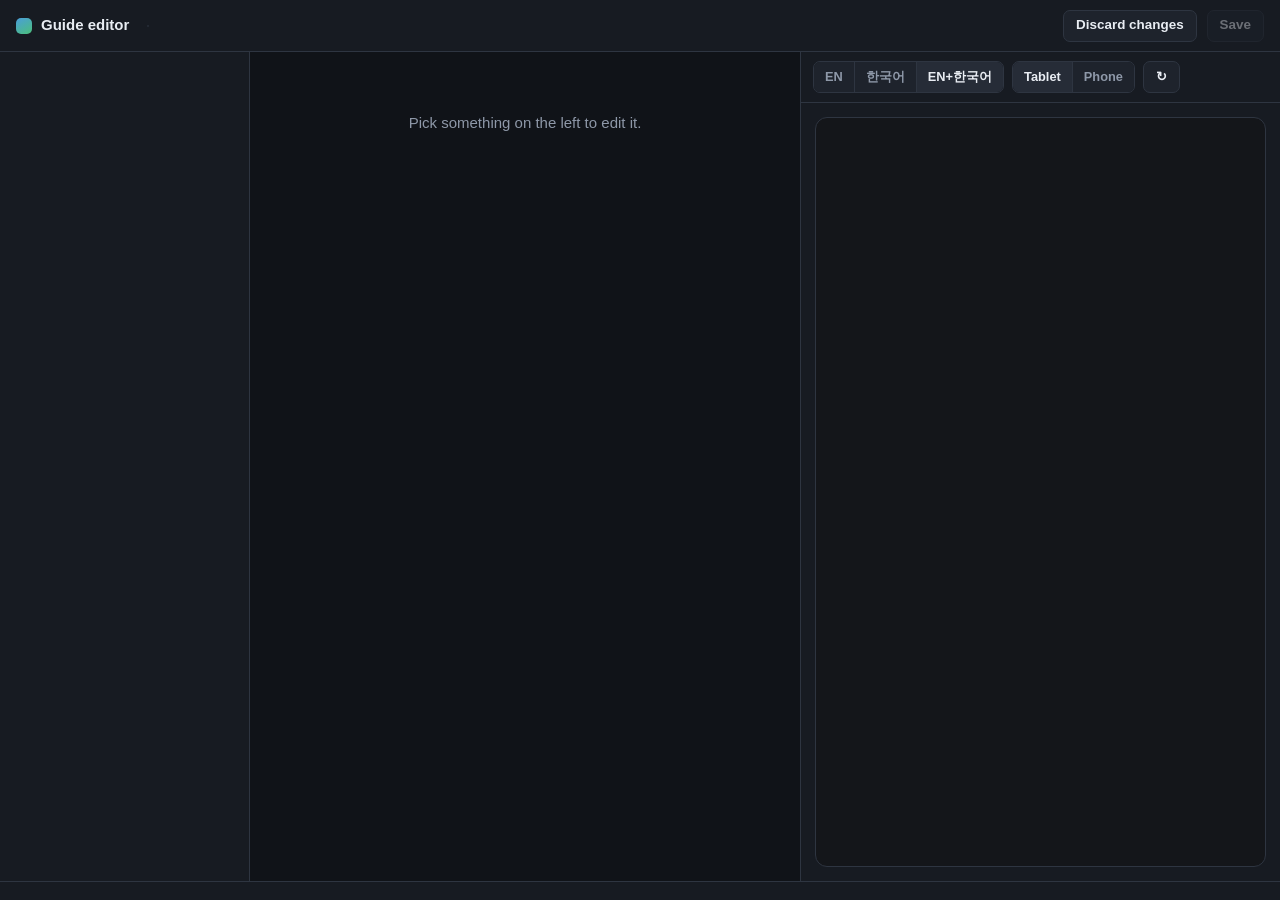
==== editor/index.html @ dc52699d "Give Media and Livestream an equipment page, and an editor to write it Two stations had no console a" ====
<!doctype html>
<html lang="en">
<head>
<meta charset="utf-8">
<meta name="viewport" content="width=device-width, initial-scale=1">
<title>MixerM8 — Guide editor</title>
<link rel="stylesheet" href="editor.css">
</head>
<body>

<header class="bar">
  <div class="brand"><span class="mark" aria-hidden="true"></span> Guide editor</div>

  <div class="bar-mid">
    <div class="seg" id="target" role="group" aria-label="Where a save goes"></div>
    <span class="dest" id="dest"></span>
  </div>

  <div class="bar-right">
    <span class="count" id="dirty"></span>
    <button class="btn" id="revert" type="button">Discard changes</button>
    <button class="btn primary" id="save" type="button" disabled>Save</button>
  </div>
</header>

<main class="cols">
  <nav class="tree" id="tree" aria-label="Everything in the guide"></nav>

  <section class="form" id="form">
    <p class="empty">Pick something on the left to edit it.</p>
  </section>

  <aside class="preview">
    <div class="preview-bar">
      <div class="seg" id="lang" role="group" aria-label="Preview language"></div>
      <div class="seg" id="device" role="group" aria-label="Preview size"></div>
      <button class="btn" id="refresh" type="button" title="Reload the preview">↻</button>
    </div>
    <div class="screen" id="screen">
      <iframe id="frame" title="The tablet guide, with your unsaved edits"></iframe>
    </div>
  </aside>
</main>

<footer class="problems" id="problems"></footer>

<script src="editor.js"></script>
</body>
</html>
---- editor/editor.css ----
/* The editor is a desktop tool, not a tablet one: a laptop at a desk, with a
   mouse and a keyboard. So it breaks the app's rules on purpose -- smaller
   type, denser rows, three columns -- and keeps only the dark palette, because
   the preview beside it is dark and a white frame around it would lie about
   what the volunteer will see. */

:root {
  --bg: #101318;
  --panel: #171b22;
  --panel-2: #1e232c;
  --panel-3: #262c37;
  --line: #2e3541;
  --fg: #e9edf3;
  --muted: #8e98a8;

  --accent: #4a9eda;
  --good: #4bbf7b;
  --warn: #e8a33d;
  --bad: #e5564b;

  --bar: 52px;
  --radius: 9px;
}

* { box-sizing: border-box; }

body {
  margin: 0;
  height: 100vh;
  display: flex;
  flex-direction: column;
  background: var(--bg);
  color: var(--fg);
  font: 15px/1.5 -apple-system, BlinkMacSystemFont, "Segoe UI", Roboto,
        "Noto Sans KR", "Malgun Gothic", sans-serif;
}

/* ---------- top bar ---------- */
.bar {
  display: flex; align-items: center; gap: 18px;
  height: var(--bar); flex: none; padding: 0 16px;
  background: var(--panel); border-bottom: 1px solid var(--line);
}
.brand { display: flex; align-items: center; gap: 9px; font-weight: 650; }
.mark {
  width: 16px; height: 16px; border-radius: 5px;
  background: linear-gradient(150deg, var(--accent), var(--good));
}
.bar-mid { display: flex; align-items: center; gap: 12px; min-width: 0; flex: 1; }
.bar-right { display: flex; align-items: center; gap: 10px; }

.dest {
  color: var(--muted); font-size: .78rem; font-family: ui-monospace, Menlo, monospace;
  overflow: hidden; text-overflow: ellipsis; white-space: nowrap;
}
.count { color: var(--warn); font-size: .8rem; font-weight: 600; }

/* ---------- buttons ---------- */
.btn {
  min-height: 32px; padding: 0 12px;
  background: var(--panel-2); color: var(--fg);
  border: 1px solid var(--line); border-radius: 7px;
  font: inherit; font-size: .84rem; font-weight: 600; cursor: pointer;
}
.btn:hover { background: var(--panel-3); }
.btn:disabled { opacity: .4; cursor: default; }
.btn.primary { background: var(--accent); border-color: var(--accent); color: #06121c; }
.btn.primary:disabled { background: var(--panel-2); border-color: var(--line); color: var(--fg); }
.btn.tiny { min-height: 26px; padding: 0 8px; font-size: .76rem; }
.btn.bad:hover { background: rgb(229 86 75 / .18); border-color: var(--bad); }

.seg { display: inline-flex; border: 1px solid var(--line); border-radius: 7px; overflow: hidden; }
.seg button {
  min-height: 30px; padding: 0 11px;
  background: var(--panel-2); color: var(--muted);
  border: none; border-right: 1px solid var(--line);
  font: inherit; font-size: .8rem; font-weight: 600; cursor: pointer;
}
.seg button:last-child { border-right: none; }
.seg button[aria-pressed="true"] { background: var(--panel-3); color: var(--fg); }
.seg button:disabled { opacity: .35; cursor: not-allowed; }

/* ---------- three columns ---------- */
.cols {
  flex: 1; min-height: 0;
  display: grid; grid-template-columns: 250px minmax(0, 1fr) minmax(340px, 480px);
}
.cols > * { min-height: 0; overflow: auto; }

/* ---------- the tree ---------- */
.tree { background: var(--panel); border-right: 1px solid var(--line); padding: 8px 0 24px; }
.tree .doc {
  padding: 12px 14px 4px; color: var(--muted);
  font-size: .7rem; font-weight: 700; letter-spacing: .1em; text-transform: uppercase;
}
.tree .sec {
  display: flex; align-items: center; justify-content: space-between;
  width: 100%; padding: 6px 14px;
  background: none; border: none; color: var(--fg);
  font: inherit; font-size: .86rem; font-weight: 600; text-align: left; cursor: pointer;
}
.tree .sec:hover { background: var(--panel-2); }
.tree .sec .n { color: var(--muted); font-size: .74rem; font-weight: 500; }
.tree .items { padding: 2px 0 6px; }
.tree .item {
  display: block; width: 100%; padding: 5px 14px 5px 26px;
  background: none; border: none; border-left: 2px solid transparent;
  color: var(--muted); font: inherit; font-size: .82rem;
  text-align: left; cursor: pointer;
  white-space: nowrap; overflow: hidden; text-overflow: ellipsis;
}
.tree .item:hover { background: var(--panel-2); color: var(--fg); }
.tree .item[aria-current="true"] {
  background: var(--panel-3); color: var(--fg); border-left-color: var(--accent);
}
.tree .item .flag { color: var(--warn); }

/* ---------- the form ---------- */
.form { padding: 20px 26px 60px; }
.form .empty { color: var(--muted); margin-top: 40px; text-align: center; }

.crumb { color: var(--muted); font-size: .76rem; letter-spacing: .06em; text-transform: uppercase; }
.form h1 { margin: 4px 0 16px; font-size: 1.25rem; letter-spacing: -.01em; }

.rowbar { display: flex; gap: 8px; margin-bottom: 18px; flex-wrap: wrap; }

.field { margin-bottom: 16px; }
.field > label, .field .fname {
  display: block; margin-bottom: 5px;
  color: var(--muted); font-size: .76rem; font-weight: 700;
  letter-spacing: .07em; text-transform: uppercase;
}
.field .hint { text-transform: none; letter-spacing: 0; font-weight: 500; color: var(--muted); }

.pair { display: grid; grid-template-columns: 1fr 1fr; gap: 10px; }
.lang-in { display: flex; flex-direction: column; gap: 4px; }
.lang-in .tag { color: var(--muted); font-size: .7rem; font-weight: 700; letter-spacing: .08em; }

textarea, input[type="text"], select {
  width: 100%; padding: 9px 11px; resize: vertical;
  background: var(--panel); color: var(--fg);
  border: 1px solid var(--line); border-radius: 7px;
  font: inherit; font-size: .9rem; line-height: 1.5;
}
textarea { min-height: 62px; overflow: hidden; }
textarea:focus, input:focus, select:focus { outline: 2px solid var(--accent); outline-offset: -1px; }
select { height: 36px; padding: 0 10px; }

/* A field holding an unfilled blank is worth seeing from across the form. */
textarea.has-blank { border-color: var(--warn); }

.field.optional > .fname { display: flex; align-items: center; gap: 8px; }

.steps { display: grid; gap: 10px; }
.step-row { display: grid; grid-template-columns: 26px minmax(0, 1fr) auto; gap: 8px; align-items: start; }
.step-row .num {
  margin-top: 8px; color: var(--muted);
  font-size: .78rem; font-weight: 700; text-align: right;
}
.step-row .ops { display: flex; flex-direction: column; gap: 4px; }

.sub {
  margin: 6px 0 0; padding: 12px 14px;
  background: var(--panel); border: 1px solid var(--line); border-radius: var(--radius);
}

/* ---------- preview ---------- */
.preview {
  display: flex; flex-direction: column;
  background: var(--panel); border-left: 1px solid var(--line);
  overflow: hidden;
}
.preview-bar {
  display: flex; align-items: center; gap: 8px; flex: none;
  padding: 9px 12px; border-bottom: 1px solid var(--line);
}
.screen { flex: 1; min-height: 0; overflow: auto; display: flex; justify-content: center; padding: 14px; }
#frame {
  width: 100%; max-width: 100%; height: 100%; min-height: 620px;
  background: #14161a; border: 1px solid var(--line); border-radius: 12px;
}
#frame.narrow { width: 390px; flex: none; }

/* ---------- the rules bar ---------- */
.problems {
  flex: none; max-height: 148px; overflow: auto;
  padding: 9px 16px;
  background: var(--panel); border-top: 1px solid var(--line);
  color: var(--good); font-size: .8rem;
}
.problems.bad { color: var(--warn); }
.problems b { display: block; margin-bottom: 4px; }
.problems ul { margin: 0; padding-left: 18px; }
.problems li { font-family: ui-monospace, Menlo, monospace; font-size: .76rem; }

/* ---------- git ---------- */
.git { margin-top: 26px; padding-top: 18px; border-top: 1px solid var(--line); }
.git h2 { margin: 0 0 8px; font-size: .78rem; letter-spacing: .08em; text-transform: uppercase; color: var(--muted); }
.git p { margin: 0 0 10px; color: var(--muted); font-size: .84rem; }
.git pre {
  margin: 0; padding: 11px 13px; overflow-x: auto;
  background: var(--bg); border: 1px solid var(--line); border-radius: 7px;
  font-family: ui-monospace, Menlo, monospace; font-size: .78rem; color: var(--fg);
}
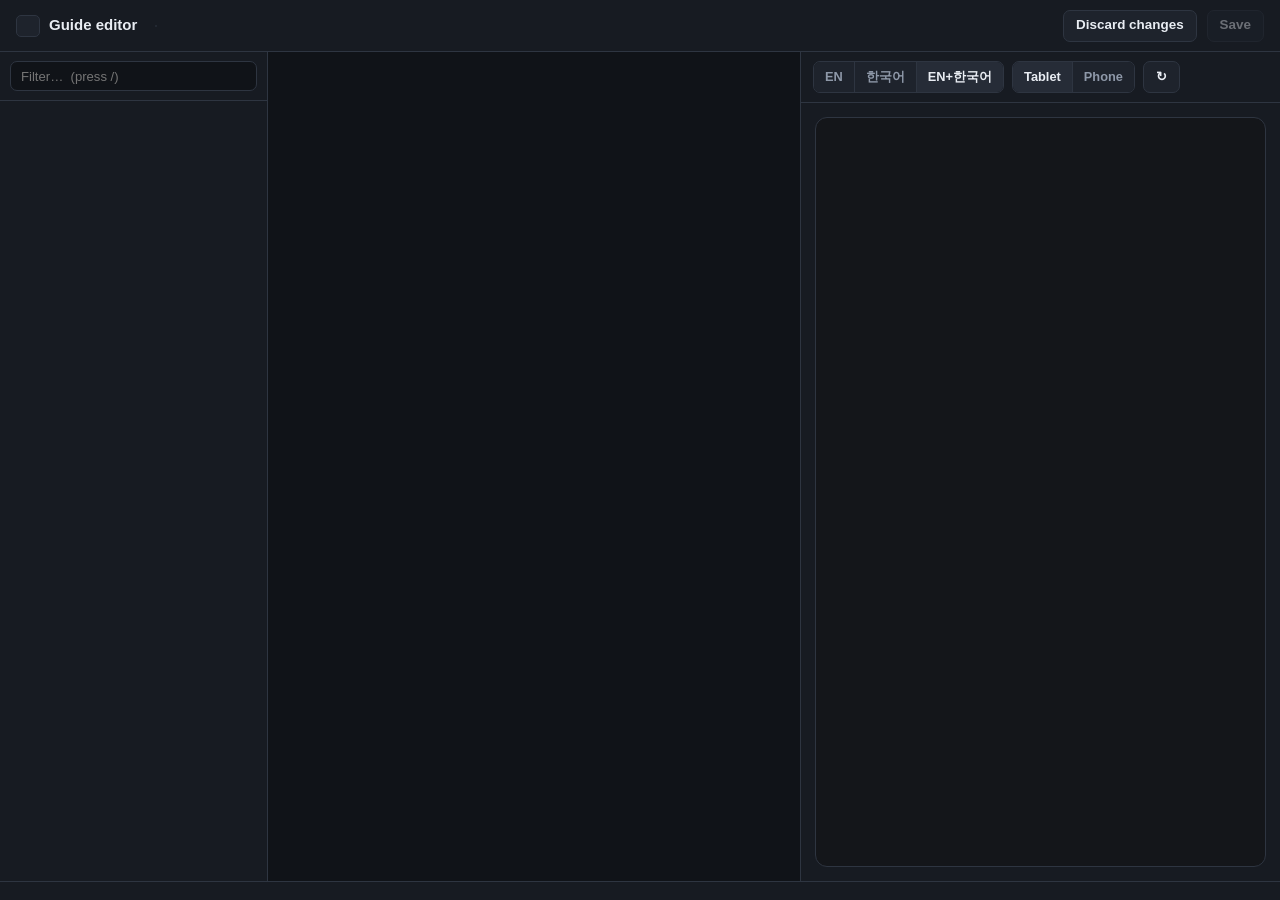
==== commit 2633bf4e: "Make pages a thing you can add, name, order and hide Toggling a layer on used to declare a tab whose" ====
--- a/editor/index.html
+++ b/editor/index.html
@@ -24,11 +24,14 @@
 </header>
 
 <main class="cols">
-  <nav class="tree" id="tree" aria-label="Everything in the guide"></nav>
+  <nav class="tree-col" aria-label="Everything in the guide">
+    <div class="filterbox">
+      <input id="filter" type="search" placeholder="Filter…  (press /)" aria-label="Filter">
+    </div>
+    <div class="tree" id="tree"></div>
+  </nav>
 
-  <section class="form" id="form">
-    <p class="empty">Pick something on the left to edit it.</p>
-  </section>
+  <section class="form" id="form"></section>
 
   <aside class="preview">
     <div class="preview-bar">
@@ -36,13 +39,18 @@
       <div class="seg" id="device" role="group" aria-label="Preview size"></div>
       <button class="btn" id="refresh" type="button" title="Reload the preview">↻</button>
     </div>
-    <div class="screen" id="screen">
+    <p class="nopreview" id="nopreview" hidden>
+      This page has no tab yet — it is hidden, or there is nothing in it.
+      The preview is showing the station's front page instead.
+    </p>
+    <div class="screen">
       <iframe id="frame" title="The tablet guide, with your unsaved edits"></iframe>
     </div>
   </aside>
 </main>
 
 <footer class="problems" id="problems"></footer>
+<div class="toast" id="toast" role="status" aria-live="polite"></div>
 
 <script src="editor.js"></script>
 </body>
--- a/editor/editor.css
+++ b/editor/editor.css
@@ -83,12 +83,23 @@
 /* ---------- three columns ---------- */
 .cols {
   flex: 1; min-height: 0;
-  display: grid; grid-template-columns: 250px minmax(0, 1fr) minmax(340px, 480px);
+  display: grid; grid-template-columns: 268px minmax(0, 1fr) minmax(340px, 480px);
 }
 .cols > * { min-height: 0; overflow: auto; }
 
 /* ---------- the tree ---------- */
-.tree { background: var(--panel); border-right: 1px solid var(--line); padding: 8px 0 24px; }
+.tree-col {
+  display: flex; flex-direction: column; overflow: hidden;
+  background: var(--panel); border-right: 1px solid var(--line);
+}
+.filterbox { flex: none; padding: 9px 10px; border-bottom: 1px solid var(--line); }
+.filterbox input {
+  width: 100%; height: 30px; padding: 0 10px;
+  background: var(--bg); color: var(--fg);
+  border: 1px solid var(--line); border-radius: 7px;
+  font: inherit; font-size: .82rem;
+}
+.tree { flex: 1; overflow: auto; padding: 8px 0 24px; }
 .tree .doc {
   padding: 12px 14px 4px; color: var(--muted);
   font-size: .7rem; font-weight: 700; letter-spacing: .1em; text-transform: uppercase;
@@ -202,3 +213,88 @@
   background: var(--bg); border: 1px solid var(--line); border-radius: 7px;
   font-family: ui-monospace, Menlo, monospace; font-size: .78rem; color: var(--fg);
 }
+
+
+/* ---------- pages in the tree ---------- */
+.tree .doc { display: flex; align-items: center; gap: 7px; }
+.tree .doc .dot {
+  width: 6px; height: 6px; border-radius: 50%; background: var(--warn);
+}
+.tree .sec { gap: 7px; }
+.tree .secname { flex: 1; overflow: hidden; text-overflow: ellipsis; white-space: nowrap; }
+.tree .sec.ispage { padding-left: 14px; }
+.tree .sec[aria-expanded="true"] { background: var(--panel-2); }
+.tree .kind {
+  color: var(--muted); font-size: .65rem; font-weight: 700;
+  letter-spacing: .06em; text-transform: uppercase; opacity: .75;
+}
+.tree .tag {
+  padding: 1px 6px; border-radius: 999px;
+  background: var(--panel-3); color: var(--muted);
+  font-size: .63rem; font-weight: 700; letter-spacing: .04em; text-transform: uppercase;
+}
+.tree .tag.warn { background: rgb(232 163 61 / .16); color: var(--warn); }
+.tree .item.settings { color: var(--muted); font-style: italic; }
+.tree .addpage {
+  display: block; width: calc(100% - 20px); margin: 6px 10px 2px; padding: 6px;
+  background: none; color: var(--muted);
+  border: 1px dashed var(--line); border-radius: 7px;
+  font: inherit; font-size: .78rem; font-weight: 600; cursor: pointer;
+}
+.tree .addpage:hover { color: var(--fg); border-color: var(--accent); }
+
+/* ---------- form: emphasis controls ---------- */
+.welcome { margin: 60px auto 0; max-width: 420px; text-align: center; color: var(--muted); }
+.welcome h1 { color: var(--fg); font-size: 1.1rem; margin-bottom: 8px; }
+.hintline { margin: -8px 0 16px; color: var(--muted); font-size: .84rem; }
+.rowbar.tight { margin: 8px 0 0; }
+
+.langhead { display: flex; align-items: center; justify-content: space-between; gap: 8px; }
+.marks { display: flex; gap: 3px; }
+.mark {
+  min-width: 24px; height: 22px; padding: 0 5px;
+  background: var(--panel-2); color: var(--muted);
+  border: 1px solid var(--line); border-radius: 5px;
+  font: inherit; font-size: .72rem; line-height: 1; cursor: pointer;
+}
+.mark:hover { background: var(--panel-3); color: var(--fg); }
+
+.check { display: flex; align-items: center; gap: 9px; font-size: .86rem; color: var(--muted); }
+.check input { width: 16px; height: 16px; }
+
+/* ---------- pictures ---------- */
+.imgrow { display: flex; gap: 8px; align-items: center; }
+.imgrow select { flex: 1; }
+.upload { display: inline-flex; align-items: center; cursor: pointer; }
+.thumb { margin-top: 10px; }
+.thumb img {
+  max-width: 100%; max-height: 190px; border-radius: 8px;
+  border: 1px solid var(--line); background: var(--bg);
+}
+
+/* ---------- preview ---------- */
+.nopreview {
+  flex: none; margin: 0; padding: 10px 14px;
+  background: rgb(232 163 61 / .12); border-bottom: 1px solid rgb(232 163 61 / .3);
+  color: var(--warn); font-size: .8rem;
+}
+.nopreview[hidden] { display: none; }
+
+.git .muted { color: var(--muted); font-size: .78rem; }
+.git code {
+  padding: 1px 5px; border-radius: 4px; background: var(--bg);
+  font-family: ui-monospace, Menlo, monospace; font-size: .76rem;
+}
+
+/* ---------- toast ---------- */
+.toast {
+  position: fixed; left: 50%; bottom: 26px; transform: translate(-50%, 14px);
+  max-width: 60ch; padding: 10px 18px;
+  background: var(--panel-3); color: var(--fg);
+  border: 1px solid var(--line); border-radius: 999px;
+  font-size: .84rem; font-weight: 600;
+  opacity: 0; pointer-events: none; transition: opacity .16s, transform .16s;
+  z-index: 40;
+}
+.toast.show { opacity: 1; transform: translate(-50%, 0); }
+.toast.bad { border-color: var(--bad); color: #f3a49c; }
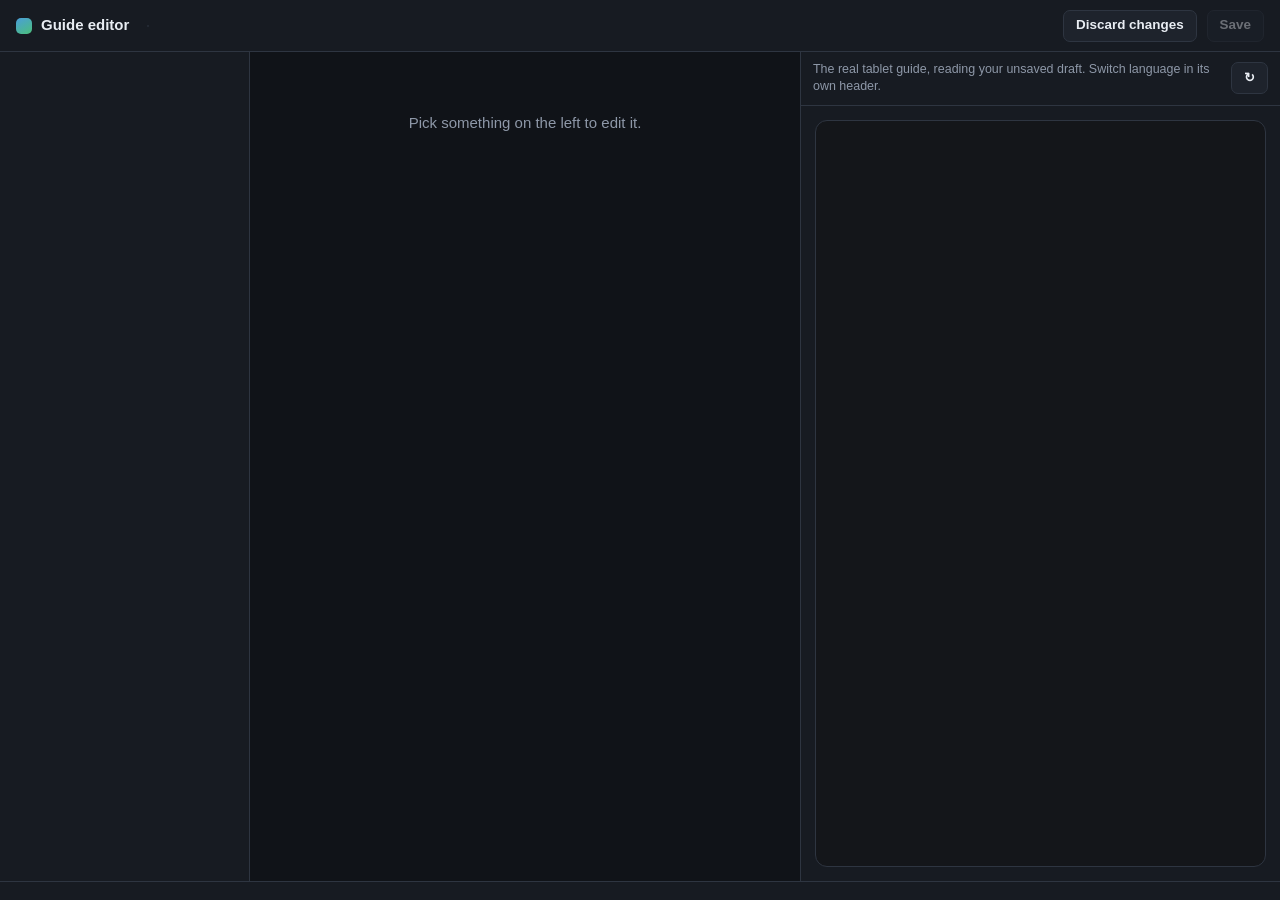
==== commit b7aef4ee: "Declare languages in content instead of hardcoding en/ko/both Which languages the guide offers was a" ====
--- a/editor/index.html
+++ b/editor/index.html
@@ -24,33 +24,25 @@
 </header>
 
 <main class="cols">
-  <nav class="tree-col" aria-label="Everything in the guide">
-    <div class="filterbox">
-      <input id="filter" type="search" placeholder="Filter…  (press /)" aria-label="Filter">
-    </div>
-    <div class="tree" id="tree"></div>
-  </nav>
+  <nav class="tree" id="tree" aria-label="Everything in the guide"></nav>
 
-  <section class="form" id="form"></section>
+  <section class="form" id="form">
+    <p class="empty">Pick something on the left to edit it.</p>
+  </section>
 
   <aside class="preview">
     <div class="preview-bar">
-      <div class="seg" id="lang" role="group" aria-label="Preview language"></div>
-      <div class="seg" id="device" role="group" aria-label="Preview size"></div>
+      <span class="preview-note">The real tablet guide, reading your unsaved
+        draft. Switch language in its own header.</span>
       <button class="btn" id="refresh" type="button" title="Reload the preview">↻</button>
     </div>
-    <p class="nopreview" id="nopreview" hidden>
-      This page has no tab yet — it is hidden, or there is nothing in it.
-      The preview is showing the station's front page instead.
-    </p>
-    <div class="screen">
+    <div class="screen" id="screen">
       <iframe id="frame" title="The tablet guide, with your unsaved edits"></iframe>
     </div>
   </aside>
 </main>
 
 <footer class="problems" id="problems"></footer>
-<div class="toast" id="toast" role="status" aria-live="polite"></div>
 
 <script src="editor.js"></script>
 </body>
--- a/editor/editor.css
+++ b/editor/editor.css
@@ -83,23 +83,12 @@
 /* ---------- three columns ---------- */
 .cols {
   flex: 1; min-height: 0;
-  display: grid; grid-template-columns: 268px minmax(0, 1fr) minmax(340px, 480px);
+  display: grid; grid-template-columns: 250px minmax(0, 1fr) minmax(340px, 480px);
 }
 .cols > * { min-height: 0; overflow: auto; }
 
 /* ---------- the tree ---------- */
-.tree-col {
-  display: flex; flex-direction: column; overflow: hidden;
-  background: var(--panel); border-right: 1px solid var(--line);
-}
-.filterbox { flex: none; padding: 9px 10px; border-bottom: 1px solid var(--line); }
-.filterbox input {
-  width: 100%; height: 30px; padding: 0 10px;
-  background: var(--bg); color: var(--fg);
-  border: 1px solid var(--line); border-radius: 7px;
-  font: inherit; font-size: .82rem;
-}
-.tree { flex: 1; overflow: auto; padding: 8px 0 24px; }
+.tree { background: var(--panel); border-right: 1px solid var(--line); padding: 8px 0 24px; }
 .tree .doc {
   padding: 12px 14px 4px; color: var(--muted);
   font-size: .7rem; font-weight: 700; letter-spacing: .1em; text-transform: uppercase;
@@ -143,7 +132,8 @@
 }
 .field .hint { text-transform: none; letter-spacing: 0; font-weight: 500; color: var(--muted); }
 
-.pair { display: grid; grid-template-columns: 1fr 1fr; gap: 10px; }
+.pair { display: grid; grid-template-columns: repeat(auto-fit, minmax(210px, 1fr)); gap: 10px; }
+.lang-in.gap .tag { color: var(--warn); }
 .lang-in { display: flex; flex-direction: column; gap: 4px; }
 .lang-in .tag { color: var(--muted); font-size: .7rem; font-weight: 700; letter-spacing: .08em; }
 
@@ -185,12 +175,12 @@
   display: flex; align-items: center; gap: 8px; flex: none;
   padding: 9px 12px; border-bottom: 1px solid var(--line);
 }
+.preview-note { flex: 1; color: var(--muted); font-size: .78rem; line-height: 1.4; }
 .screen { flex: 1; min-height: 0; overflow: auto; display: flex; justify-content: center; padding: 14px; }
 #frame {
   width: 100%; max-width: 100%; height: 100%; min-height: 620px;
   background: #14161a; border: 1px solid var(--line); border-radius: 12px;
 }
-#frame.narrow { width: 390px; flex: none; }
 
 /* ---------- the rules bar ---------- */
 .problems {
@@ -203,6 +193,14 @@
 .problems b { display: block; margin-bottom: 4px; }
 .problems ul { margin: 0; padding-left: 18px; }
 .problems li { font-family: ui-monospace, Menlo, monospace; font-size: .76rem; }
+.problems .more { font-family: inherit; color: var(--muted); }
+
+/* How much of each language is written. Declaring one is a minute's work
+   and translating it is weeks, so the bar says where that stands. */
+.progress { display: flex; flex-wrap: wrap; gap: 12px; margin-top: 6px; }
+.progress span { color: var(--muted); font-size: .76rem; }
+.progress b { color: var(--fg); font-weight: 600; }
+.progress .full b { color: var(--good); }
 
 /* ---------- git ---------- */
 .git { margin-top: 26px; padding-top: 18px; border-top: 1px solid var(--line); }
@@ -213,88 +211,3 @@
   background: var(--bg); border: 1px solid var(--line); border-radius: 7px;
   font-family: ui-monospace, Menlo, monospace; font-size: .78rem; color: var(--fg);
 }
-
-
-/* ---------- pages in the tree ---------- */
-.tree .doc { display: flex; align-items: center; gap: 7px; }
-.tree .doc .dot {
-  width: 6px; height: 6px; border-radius: 50%; background: var(--warn);
-}
-.tree .sec { gap: 7px; }
-.tree .secname { flex: 1; overflow: hidden; text-overflow: ellipsis; white-space: nowrap; }
-.tree .sec.ispage { padding-left: 14px; }
-.tree .sec[aria-expanded="true"] { background: var(--panel-2); }
-.tree .kind {
-  color: var(--muted); font-size: .65rem; font-weight: 700;
-  letter-spacing: .06em; text-transform: uppercase; opacity: .75;
-}
-.tree .tag {
-  padding: 1px 6px; border-radius: 999px;
-  background: var(--panel-3); color: var(--muted);
-  font-size: .63rem; font-weight: 700; letter-spacing: .04em; text-transform: uppercase;
-}
-.tree .tag.warn { background: rgb(232 163 61 / .16); color: var(--warn); }
-.tree .item.settings { color: var(--muted); font-style: italic; }
-.tree .addpage {
-  display: block; width: calc(100% - 20px); margin: 6px 10px 2px; padding: 6px;
-  background: none; color: var(--muted);
-  border: 1px dashed var(--line); border-radius: 7px;
-  font: inherit; font-size: .78rem; font-weight: 600; cursor: pointer;
-}
-.tree .addpage:hover { color: var(--fg); border-color: var(--accent); }
-
-/* ---------- form: emphasis controls ---------- */
-.welcome { margin: 60px auto 0; max-width: 420px; text-align: center; color: var(--muted); }
-.welcome h1 { color: var(--fg); font-size: 1.1rem; margin-bottom: 8px; }
-.hintline { margin: -8px 0 16px; color: var(--muted); font-size: .84rem; }
-.rowbar.tight { margin: 8px 0 0; }
-
-.langhead { display: flex; align-items: center; justify-content: space-between; gap: 8px; }
-.marks { display: flex; gap: 3px; }
-.mark {
-  min-width: 24px; height: 22px; padding: 0 5px;
-  background: var(--panel-2); color: var(--muted);
-  border: 1px solid var(--line); border-radius: 5px;
-  font: inherit; font-size: .72rem; line-height: 1; cursor: pointer;
-}
-.mark:hover { background: var(--panel-3); color: var(--fg); }
-
-.check { display: flex; align-items: center; gap: 9px; font-size: .86rem; color: var(--muted); }
-.check input { width: 16px; height: 16px; }
-
-/* ---------- pictures ---------- */
-.imgrow { display: flex; gap: 8px; align-items: center; }
-.imgrow select { flex: 1; }
-.upload { display: inline-flex; align-items: center; cursor: pointer; }
-.thumb { margin-top: 10px; }
-.thumb img {
-  max-width: 100%; max-height: 190px; border-radius: 8px;
-  border: 1px solid var(--line); background: var(--bg);
-}
-
-/* ---------- preview ---------- */
-.nopreview {
-  flex: none; margin: 0; padding: 10px 14px;
-  background: rgb(232 163 61 / .12); border-bottom: 1px solid rgb(232 163 61 / .3);
-  color: var(--warn); font-size: .8rem;
-}
-.nopreview[hidden] { display: none; }
-
-.git .muted { color: var(--muted); font-size: .78rem; }
-.git code {
-  padding: 1px 5px; border-radius: 4px; background: var(--bg);
-  font-family: ui-monospace, Menlo, monospace; font-size: .76rem;
-}
-
-/* ---------- toast ---------- */
-.toast {
-  position: fixed; left: 50%; bottom: 26px; transform: translate(-50%, 14px);
-  max-width: 60ch; padding: 10px 18px;
-  background: var(--panel-3); color: var(--fg);
-  border: 1px solid var(--line); border-radius: 999px;
-  font-size: .84rem; font-weight: 600;
-  opacity: 0; pointer-events: none; transition: opacity .16s, transform .16s;
-  z-index: 40;
-}
-.toast.show { opacity: 1; transform: translate(-50%, 0); }
-.toast.bad { border-color: var(--bad); color: #f3a49c; }
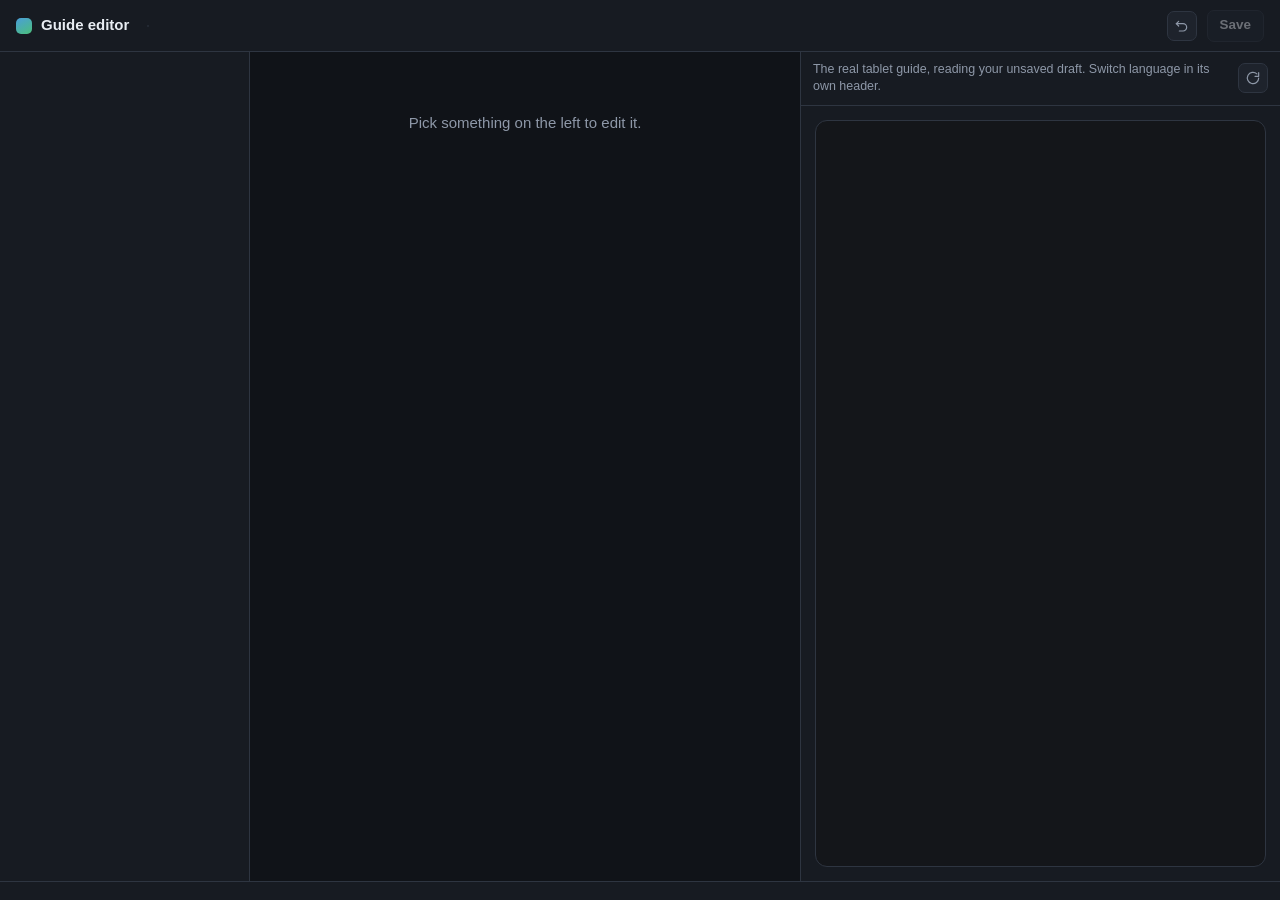
==== commit cc4e0de6: "Use icons where a word is not earning its place in the editor Delete becomes a trashcan, and the res" ====
--- a/editor/index.html
+++ b/editor/index.html
@@ -18,7 +18,8 @@
 
   <div class="bar-right">
     <span class="count" id="dirty"></span>
-    <button class="btn" id="revert" type="button">Discard changes</button>
+    <button class="btn ico-btn" id="revert" type="button"
+            title="Discard every unsaved change" aria-label="Discard every unsaved change"></button>
     <button class="btn primary" id="save" type="button" disabled>Save</button>
   </div>
 </header>
@@ -34,7 +35,8 @@
     <div class="preview-bar">
       <span class="preview-note">The real tablet guide, reading your unsaved
         draft. Switch language in its own header.</span>
-      <button class="btn" id="refresh" type="button" title="Reload the preview">↻</button>
+      <button class="btn ico-btn" id="refresh" type="button"
+              title="Reload the preview" aria-label="Reload the preview"></button>
     </div>
     <div class="screen" id="screen">
       <iframe id="frame" title="The tablet guide, with your unsaved edits"></iframe>
--- a/editor/editor.css
+++ b/editor/editor.css
@@ -66,8 +66,28 @@
 .btn:disabled { opacity: .4; cursor: default; }
 .btn.primary { background: var(--accent); border-color: var(--accent); color: #06121c; }
 .btn.primary:disabled { background: var(--panel-2); border-color: var(--line); color: var(--fg); }
-.btn.tiny { min-height: 26px; padding: 0 8px; font-size: .76rem; }
 .btn.bad:hover { background: rgb(229 86 75 / .18); border-color: var(--bad); }
+
+/* Icon-only buttons. Square, so a row of them lines up, and 30px because
+   this is a mouse tool rather than the tablet -- the guide's own 52px rule
+   is about a finger in a dark booth. Every one carries a title and an
+   aria-label: a trashcan is only obvious to somebody who can see it. */
+.ico-btn {
+  display: inline-flex; align-items: center; justify-content: center;
+  width: 30px; min-height: 30px; padding: 0; flex: none;
+  color: var(--muted);
+}
+.ico-btn:hover { color: var(--fg); }
+.ico-btn.bad { color: var(--muted); }
+.ico-btn.bad:hover { color: #f08e85; }
+.ico { width: 16px; height: 16px; display: block; }
+
+/* Quiet until wanted, then unmistakable. The destructive ones are never
+   hidden behind a hover, only tinted on one -- a Delete you cannot find
+   is worse than a Delete you can see. */
+.ico-btn:focus-visible, .seg button:focus-visible, .add:focus-visible {
+  outline: 2px solid var(--accent); outline-offset: 1px;
+}
 
 .seg { display: inline-flex; border: 1px solid var(--line); border-radius: 7px; overflow: hidden; }
 .seg button {
@@ -101,19 +121,48 @@
 }
 .tree .sec:hover { background: var(--panel-2); }
 .tree .sec .n { color: var(--muted); font-size: .74rem; font-weight: 500; }
+
+/* Add sits on the section it adds to, not in the form. The row is the
+   hover target so the + is findable without hunting for a 20px square. */
+.sec-row { display: flex; align-items: center; }
+.sec-row:hover { background: var(--panel-2); }
+.sec-row .sec { flex: 1; min-width: 0; }
+.sec-row .sec:hover { background: none; }
+.sec-row .add {
+  margin-right: 4px;
+  background: none; border: none;
+  opacity: 0; transition: opacity .1s;
+}
+.sec-row:hover .add, .sec-row .add:focus-visible { opacity: 1; }
+.sec-row .add:hover { background: var(--panel-3); }
+
 .tree .items { padding: 2px 0 6px; }
 .tree .item {
-  display: block; width: 100%; padding: 5px 14px 5px 26px;
+  display: flex; align-items: center; gap: 5px;
+  width: 100%; padding: 5px 14px 5px 12px;
   background: none; border: none; border-left: 2px solid transparent;
   color: var(--muted); font: inherit; font-size: .82rem;
   text-align: left; cursor: pointer;
-  white-space: nowrap; overflow: hidden; text-overflow: ellipsis;
-}
+}
+.tree .item .what { min-width: 0; overflow: hidden; text-overflow: ellipsis; white-space: nowrap; }
 .tree .item:hover { background: var(--panel-2); color: var(--fg); }
 .tree .item[aria-current="true"] {
   background: var(--panel-3); color: var(--fg); border-left-color: var(--accent);
 }
-.tree .item .flag { color: var(--warn); }
+.tree .item .flag { color: var(--warn); flex: none; }
+.tree .item .flag.gap { color: var(--accent); }
+
+/* Dragging to reorder. A marker line rather than live shuffling: nothing
+   moves until you let go, so the row you grabbed stays under your eye. */
+.tree .item .grip {
+  flex: none; display: flex; align-items: center;
+  color: var(--line); cursor: grab;
+}
+.tree .item .grip .ico { width: 13px; height: 13px; }
+.tree .item:hover .grip { color: var(--muted); }
+.tree .item.lifting { opacity: .4; }
+.tree .item.over-before { box-shadow: inset 0 2px 0 var(--accent); }
+.tree .item.over-after { box-shadow: inset 0 -2px 0 var(--accent); }
 
 /* ---------- the form ---------- */
 .form { padding: 20px 26px 60px; }
@@ -132,10 +181,35 @@
 }
 .field .hint { text-transform: none; letter-spacing: 0; font-weight: 500; color: var(--muted); }
 
-.pair { display: grid; grid-template-columns: repeat(auto-fit, minmax(210px, 1fr)); gap: 10px; }
+/* Which language you are writing in, and which one to read beside it.
+   One control for the whole form, so a field is the same shape all the way
+   down however many languages the guide declares. */
+.langbar {
+  display: flex; align-items: center; flex-wrap: wrap; gap: 8px;
+  margin: 0 0 18px; padding: 9px 11px;
+  background: var(--panel); border: 1px solid var(--line); border-radius: 8px;
+}
+.langbar .fname { margin: 0 0 0 4px; }
+.langbar .fname:first-child { margin-left: 0; }
+
+.pair { display: grid; grid-template-columns: 1fr 1fr; gap: 12px; }
+.pair.one { grid-template-columns: 1fr; }
+.lang-in, .lang-ref { display: flex; flex-direction: column; gap: 4px; min-width: 0; }
+.lang-in .tag, .lang-ref .tag {
+  color: var(--muted); font-size: .7rem; font-weight: 700; letter-spacing: .08em;
+}
 .lang-in.gap .tag { color: var(--warn); }
-.lang-in { display: flex; flex-direction: column; gap: 4px; }
-.lang-in .tag { color: var(--muted); font-size: .7rem; font-weight: 700; letter-spacing: .08em; }
+
+/* The reference side is text, not a second box. Two editable fields that
+   look alike is how a sentence gets retyped into the wrong language, and
+   the reason to show this one is to read it. */
+.lang-ref .ref {
+  padding: 9px 11px; border-radius: 7px;
+  background: var(--bg); border: 1px dashed var(--line);
+  color: var(--muted); font-size: .9rem; line-height: 1.5;
+  white-space: pre-wrap; overflow-wrap: anywhere;
+}
+.lang-ref .ref .nothing { color: var(--line); font-style: italic; }
 
 textarea, input[type="text"], select {
   width: 100%; padding: 9px 11px; resize: vertical;
@@ -201,13 +275,3 @@
 .progress span { color: var(--muted); font-size: .76rem; }
 .progress b { color: var(--fg); font-weight: 600; }
 .progress .full b { color: var(--good); }
-
-/* ---------- git ---------- */
-.git { margin-top: 26px; padding-top: 18px; border-top: 1px solid var(--line); }
-.git h2 { margin: 0 0 8px; font-size: .78rem; letter-spacing: .08em; text-transform: uppercase; color: var(--muted); }
-.git p { margin: 0 0 10px; color: var(--muted); font-size: .84rem; }
-.git pre {
-  margin: 0; padding: 11px 13px; overflow-x: auto;
-  background: var(--bg); border: 1px solid var(--line); border-radius: 7px;
-  font-family: ui-monospace, Menlo, monospace; font-size: .78rem; color: var(--fg);
-}
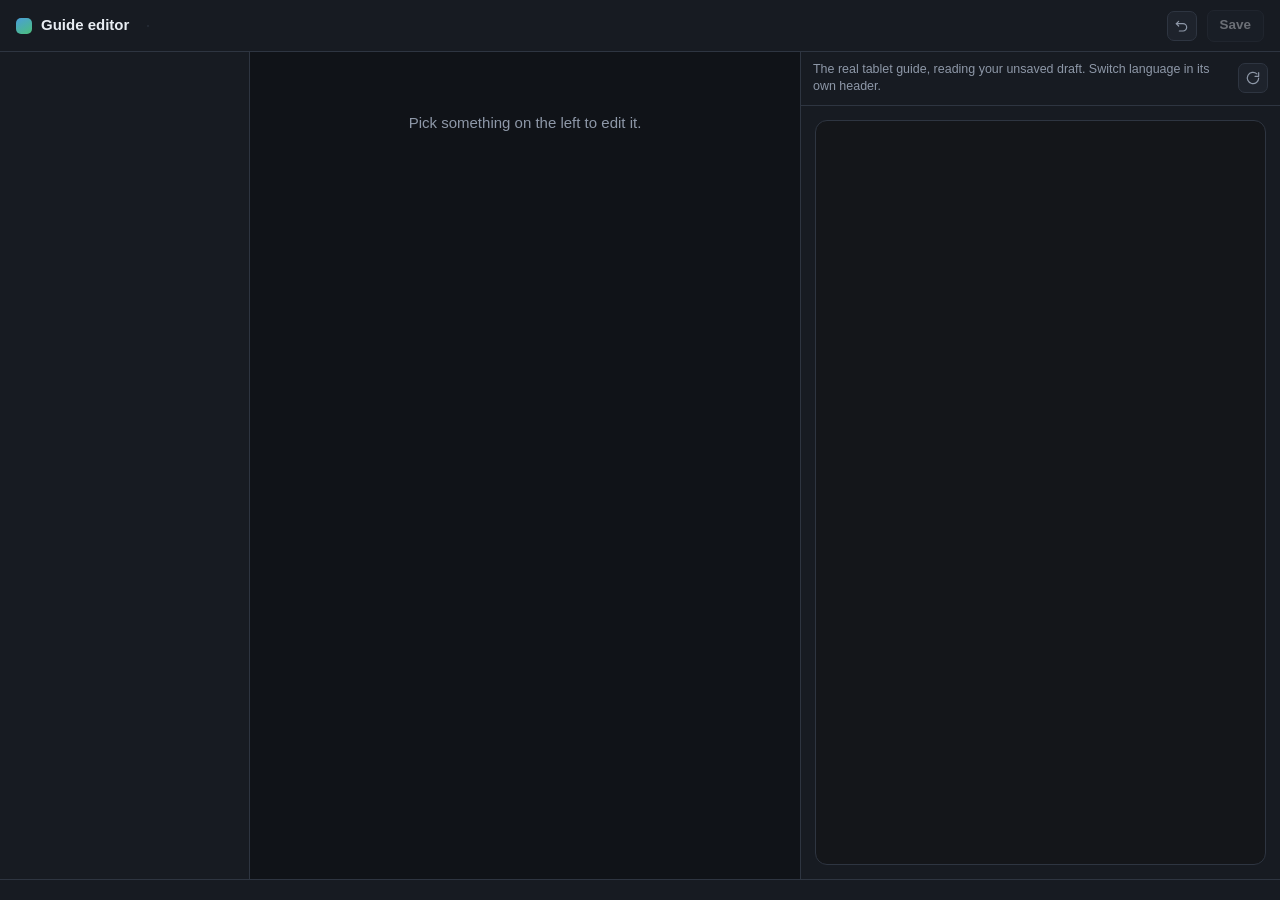
==== commit 62a08c32: "Add the Training layer and the block editor The fifth layer is the free-form one: walkthroughs and b" ====
--- a/editor/index.html
+++ b/editor/index.html
@@ -46,6 +46,11 @@
 
 <footer class="problems" id="problems"></footer>
 
+<!-- The files in the church's media folder, offered to any File box. -->
+<datalist id="mediafiles"></datalist>
+<input type="file" id="upload" hidden
+       accept=".png,.jpg,.jpeg,.gif,.svg,.webp,.mp4,.webm,.m4v">
+
 <script src="editor.js"></script>
 </body>
 </html>
--- a/editor/editor.css
+++ b/editor/editor.css
@@ -181,9 +181,9 @@
 }
 .field .hint { text-transform: none; letter-spacing: 0; font-weight: 500; color: var(--muted); }
 
-/* Which language you are writing in, and which one to read beside it.
-   One control for the whole form, so a field is the same shape all the way
-   down however many languages the guide declares. */
+/* Which language you are working in. One control for the whole form and
+   for the preview beside it, so a field is the same shape all the way down
+   however many languages the guide declares. */
 .langbar {
   display: flex; align-items: center; flex-wrap: wrap; gap: 8px;
   margin: 0 0 18px; padding: 9px 11px;
@@ -192,24 +192,25 @@
 .langbar .fname { margin: 0 0 0 4px; }
 .langbar .fname:first-child { margin-left: 0; }
 
-.pair { display: grid; grid-template-columns: 1fr 1fr; gap: 12px; }
-.pair.one { grid-template-columns: 1fr; }
-.lang-in, .lang-ref { display: flex; flex-direction: column; gap: 4px; min-width: 0; }
-.lang-in .tag, .lang-ref .tag {
+.pair { display: block; }
+.lang-in { display: flex; flex-direction: column; gap: 4px; min-width: 0; }
+.lang-in .tag {
   color: var(--muted); font-size: .7rem; font-weight: 700; letter-spacing: .08em;
 }
 .lang-in.gap .tag { color: var(--warn); }
 
-/* The reference side is text, not a second box. Two editable fields that
-   look alike is how a sentence gets retyped into the wrong language, and
-   the reason to show this one is to read it. */
-.lang-ref .ref {
-  padding: 9px 11px; border-radius: 7px;
-  background: var(--bg); border: 1px dashed var(--line);
-  color: var(--muted); font-size: .9rem; line-height: 1.5;
-  white-space: pre-wrap; overflow-wrap: anywhere;
-}
-.lang-ref .ref .nothing { color: var(--line); font-style: italic; }
+/* Bold, italic, link. Sitting on the box's own label row rather than
+   above the form, because a shortcut formats the box the cursor is in and
+   the buttons should say the same thing. */
+.lang-in { position: relative; }
+.marks {
+  position: absolute; top: -5px; right: 0; display: flex; gap: 2px;
+  opacity: 0; transition: opacity .1s;
+}
+.lang-in:focus-within .marks, .lang-in:hover .marks { opacity: 1; }
+.ico-btn.mark { width: 26px; min-height: 24px; border-color: transparent; background: none; }
+.ico-btn.mark:hover { background: var(--panel-3); border-color: var(--line); }
+.ico-btn.mark .ico { width: 14px; height: 14px; }
 
 textarea, input[type="text"], select {
   width: 100%; padding: 9px 11px; resize: vertical;
@@ -239,6 +240,43 @@
   background: var(--panel); border: 1px solid var(--line); border-radius: var(--radius);
 }
 
+/* ---------- blocks ----------
+   Each block is its own small form, indented so the nesting is legible:
+   a block, its items, and the blocks inside one of those items. Three
+   levels is as deep as it goes -- validate.py refuses steps inside
+   steps. */
+.blocks { display: flex; flex-direction: column; gap: 10px; }
+.block, .item-row {
+  padding: 12px 14px;
+  background: var(--panel); border: 1px solid var(--line); border-radius: 9px;
+}
+.block.bad { border-color: var(--bad); }
+.block-head {
+  display: flex; align-items: center; justify-content: space-between;
+  gap: 10px; margin-bottom: 12px;
+}
+.block-head b {
+  color: var(--muted); font-size: .7rem; font-weight: 700;
+  letter-spacing: .08em; text-transform: uppercase;
+}
+.block-head .ops { display: flex; gap: 2px; }
+.block-head .num {
+  width: 22px; height: 22px; flex: none;
+  display: inline-flex; align-items: center; justify-content: center;
+  background: var(--panel-3); border-radius: 50%;
+  color: var(--muted); font-size: .72rem; font-weight: 700;
+}
+.block .field:last-child, .item-row .field:last-child { margin-bottom: 0; }
+
+.items-in { display: flex; flex-direction: column; gap: 8px; }
+.item-row { background: var(--bg); }
+
+/* Adding one. The types are listed rather than hidden behind a menu:
+   there are five, and seeing them is how you find out a page can have a
+   video on it. */
+.addblock { display: flex; flex-wrap: wrap; gap: 6px; }
+.addblock .btn { min-height: 28px; font-size: .78rem; font-weight: 500; }
+
 /* ---------- preview ---------- */
 .preview {
   display: flex; flex-direction: column;
@@ -256,22 +294,51 @@
   background: #14161a; border: 1px solid var(--line); border-radius: 12px;
 }
 
-/* ---------- the rules bar ---------- */
+/* ---------- the bar along the bottom ----------
+   One line that names the next thing to do and takes you there. It used to
+   print the rule messages as a bulleted list with a progress block under
+   it -- both true, neither addressed to the person reading them. The
+   messages are still exactly what CI would say, behind Details. */
 .problems {
-  flex: none; max-height: 148px; overflow: auto;
-  padding: 9px 16px;
+  flex: none; max-height: 40vh; overflow: auto;
+  display: flex; align-items: baseline; flex-wrap: wrap; gap: 4px 14px;
+  padding: 10px 16px;
   background: var(--panel); border-top: 1px solid var(--line);
-  color: var(--good); font-size: .8rem;
+  color: var(--good); font-size: .82rem;
 }
 .problems.bad { color: var(--warn); }
-.problems b { display: block; margin-bottom: 4px; }
-.problems ul { margin: 0; padding-left: 18px; }
-.problems li { font-family: ui-monospace, Menlo, monospace; font-size: .76rem; }
-.problems .more { font-family: inherit; color: var(--muted); }
-
-/* How much of each language is written. Declaring one is a minute's work
-   and translating it is weeks, so the bar says where that stands. */
-.progress { display: flex; flex-wrap: wrap; gap: 12px; margin-top: 6px; }
+
+.barline {
+  padding: 0; background: none; border: none;
+  color: inherit; font: inherit; font-weight: 600; text-align: left;
+}
+button.barline { cursor: pointer; }
+button.barline u { text-decoration-color: rgb(232 163 61 / .55); }
+button.barline:hover u { text-decoration-color: currentColor; }
+button.barline:focus-visible { outline: 2px solid var(--accent); outline-offset: 2px; }
+.barline.ok { font-weight: 500; }
+
+.details {
+  padding: 0; background: none; border: none;
+  color: var(--muted); font: inherit; font-size: .78rem; cursor: pointer;
+  text-decoration: underline; text-decoration-style: dotted;
+}
+.details:hover, .details[aria-expanded="true"] { color: var(--fg); }
+
+.detail { flex-basis: 100%; margin-top: 8px; }
+.detail h2 {
+  margin: 14px 0 0; color: var(--muted);
+  font-size: .7rem; font-weight: 700; letter-spacing: .08em; text-transform: uppercase;
+}
+.detail ul { margin: 6px 0 0; padding-left: 18px; }
+.detail li {
+  font-family: ui-monospace, Menlo, monospace; font-size: .74rem; color: var(--muted);
+}
+.detail .more { font-family: inherit; }
+
+/* How much of each language is written, inside Details. A figure somebody
+   goes looking for, rather than the first thing in the bar. */
+.progress { display: flex; flex-wrap: wrap; gap: 14px; }
 .progress span { color: var(--muted); font-size: .76rem; }
 .progress b { color: var(--fg); font-weight: 600; }
 .progress .full b { color: var(--good); }
